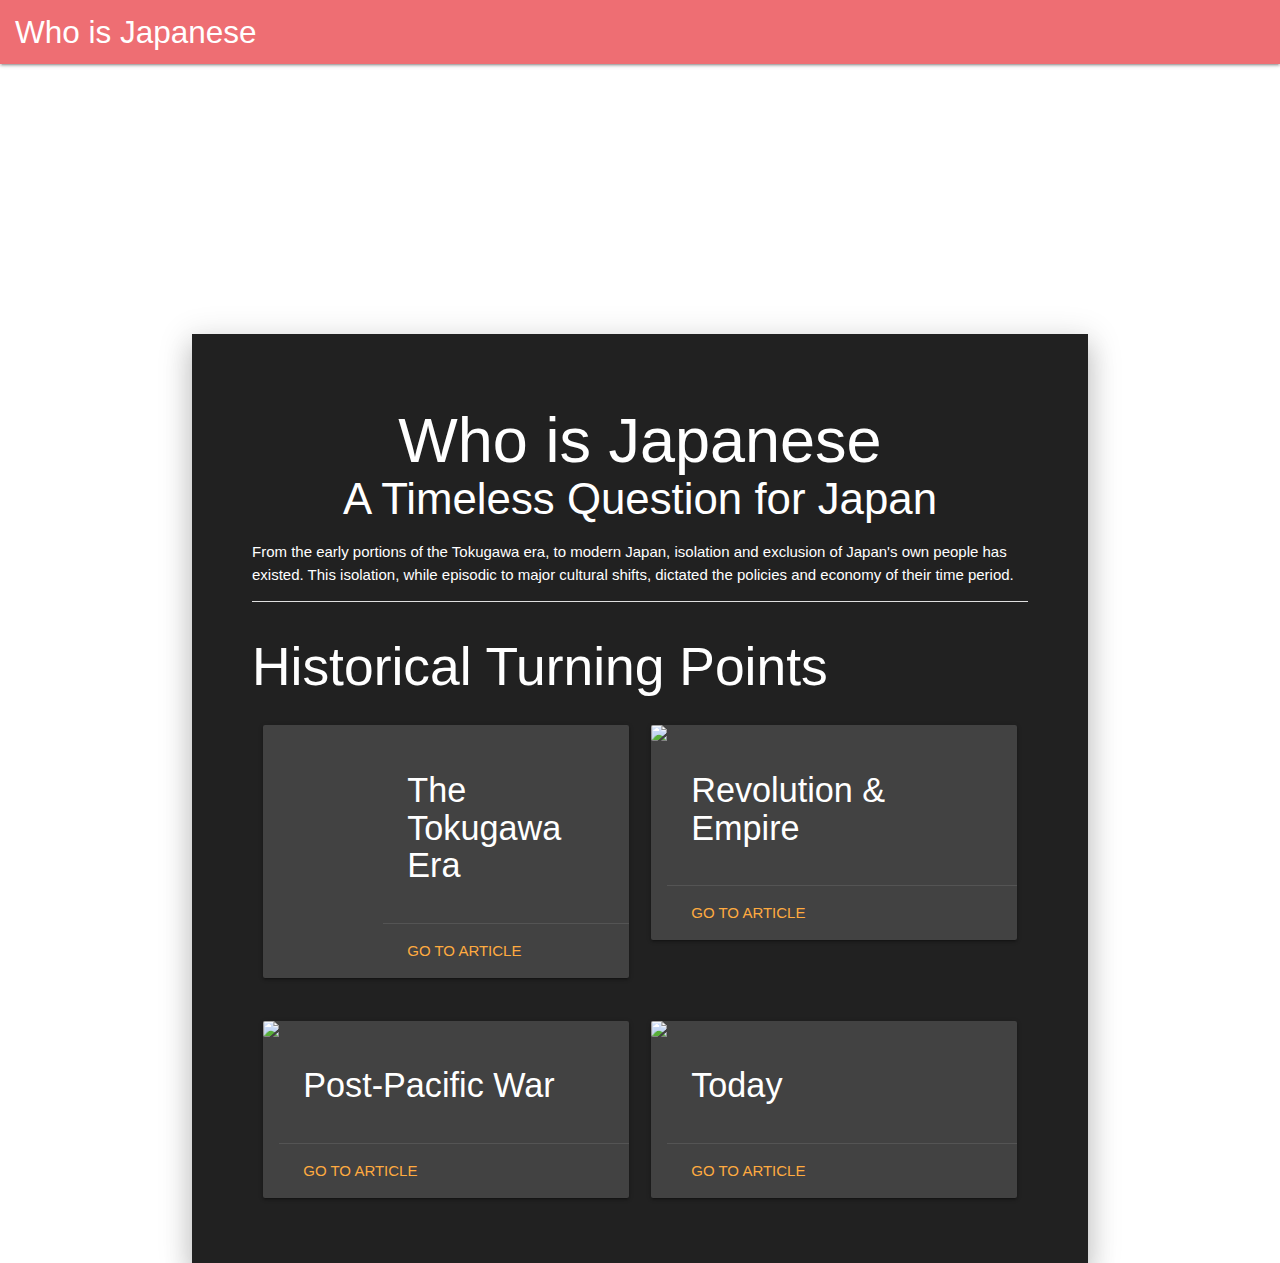
==== pub/index.html @ 8f9b11b3 "Initial Commit" ====
<!DOCTYPE html>
<html lang="en">
<head>
    <meta charset="UTF-8">
    <title>Who is Japanese | Home</title>
    <link rel="stylesheet" href="https://cdnjs.cloudflare.com/ajax/libs/materialize/1.0.0/css/materialize.min.css">
</head>
<body>
<nav>
    <div class="nav-wrapper">
        <a href="#" class="brand-logo" style="padding-left: 1rem;">Who is Japanese</a>
        <ul id="nav-mobile" class="right hide-on-med-and-down">
        </ul>
    </div>
</nav>
<div class="home">
    <div style="position: absolute; top: 0; z-index: -50;background: top no-repeat url('/img/Torii.svg'); background-size: cover; height: 100vh; width: 100vw;">

    </div>
    <div class="container grey darken-4 z-depth-4 white-text" style="position: relative; top: 30vh; padding: 2rem 4rem;">
        <h1 style="text-align: center; margin-bottom: 0;">Who is Japanese</h1>
        <h3 style="text-align: center; margin-top: 0;">A Timeless Question for Japan</h3>
        <p>From the early portions of the Tokugawa era, to modern Japan, isolation and exclusion of Japan's own people
            has existed. This isolation, while episodic to major cultural shifts, dictated the policies and economy of
            their time period.</p>
        <div class="divider"></div>
        <h2>Historical Turning Points</h2>
        <div class="row">
            <div class="col l6 s12">
                <div class="card horizontal grey darken-3">
                    <div class="card-image">
                        <div style="background: center no-repeat url('/tokugawa_cover.jpg'); background-size: cover; height: 190px; width:120px"></div>
                    </div>
                    <div class="card-stacked">
                        <div class="card-content">
                            <h4>The Tokugawa Era</h4>
                        </div>
                        <div class="card-action">
                            <router-link to="/tokugawa"><a>Go To Article</a></router-link>
                        </div>
                    </div>
                </div>
            </div>
            <div class="col l6 s12">
                <div class="card horizontal grey darken-3">
                    <div class="card-image">
                        <img src="https://lorempixel.com/100/190/nature/6">
                    </div>
                    <div class="card-stacked">
                        <div class="card-content">
                            <h4>Revolution & Empire</h4>
                        </div>
                        <div class="card-action">
                            <router-link to="/meiji"><a>Go To Article</a></router-link>
                        </div>
                    </div>
                </div>
            </div>
        </div>
        <div class="row">
            <div class="col l6 s12">
                <div class="card horizontal grey darken-3">
                    <div class="card-image">
                        <img src="https://lorempixel.com/100/190/nature/6">
                    </div>
                    <div class="card-stacked">
                        <div class="card-content">
                            <h4>Post-Pacific War</h4>
                        </div>
                        <div class="card-action">
                            <router-link to="/meiji"><a>Go To Article</a></router-link>
                        </div>
                    </div>
                </div>
            </div>
            <div class="col l6 s12">
                <div class="card horizontal grey darken-3">
                    <div class="card-image">
                        <img src="https://lorempixel.com/100/190/nature/6">
                    </div>
                    <div class="card-stacked">
                        <div class="card-content">
                            <h4>Today</h4>
                        </div>
                        <div class="card-action">
                            <router-link to="/meiji"><a>Go To Article</a></router-link>
                        </div>
                    </div>
                </div>
            </div>
        </div>
    </div>
</div>
<script src="https://cdnjs.cloudflare.com/ajax/libs/materialize/1.0.0/js/materialize.min.js"></script>
<script>M.AutoInit();</script>
</body>
</html>
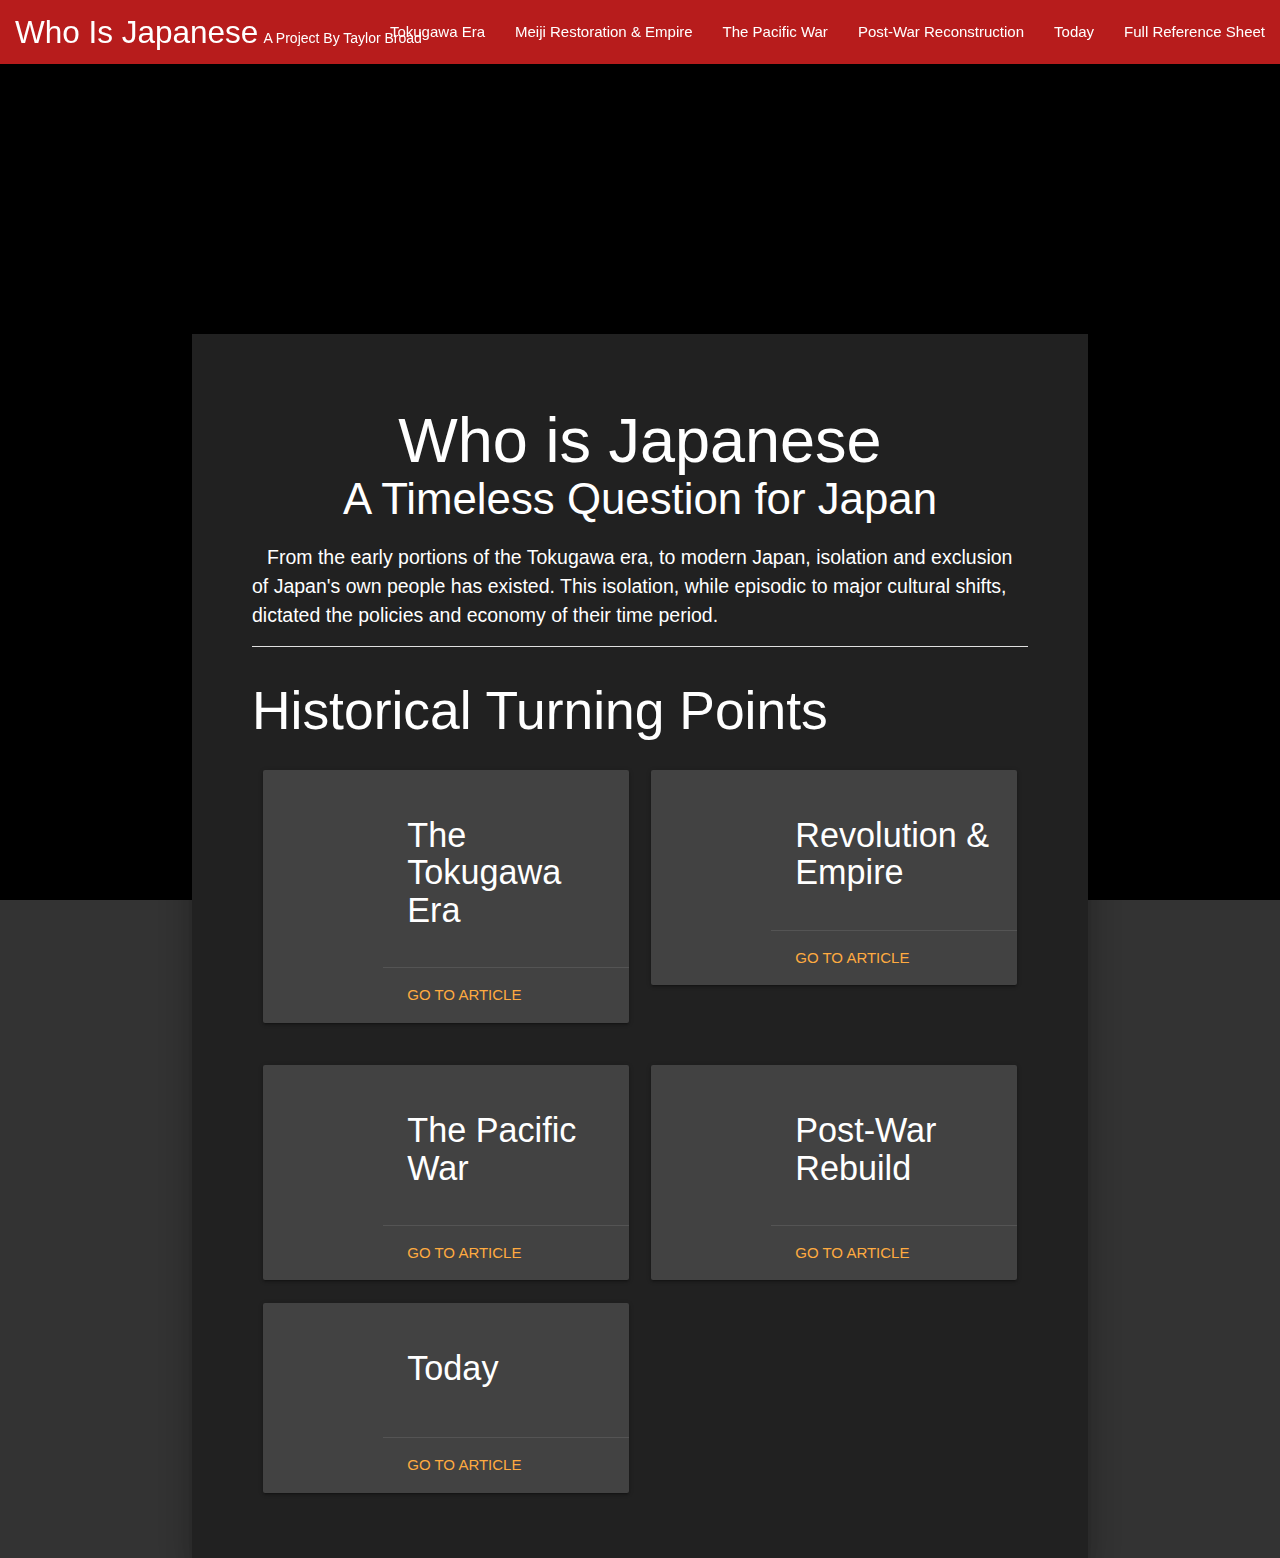
==== commit 8217b535: "Content" ====
--- a/pub/index.html
+++ b/pub/index.html
@@ -4,17 +4,26 @@
     <meta charset="UTF-8">
     <title>Who is Japanese | Home</title>
     <link rel="stylesheet" href="https://cdnjs.cloudflare.com/ajax/libs/materialize/1.0.0/css/materialize.min.css">
+    <link rel="stylesheet" href="custom.css">
 </head>
 <body>
-<nav>
-    <div class="nav-wrapper">
-        <a href="#" class="brand-logo" style="padding-left: 1rem;">Who is Japanese</a>
-        <ul id="nav-mobile" class="right hide-on-med-and-down">
-        </ul>
-    </div>
-</nav>
+<div class="navbar-fixed">
+    <nav class="red darken-4">
+        <div class="nav-wrapper">
+            <a href="index.html" class="brand-logo" style="padding-left: 1rem;">Who Is Japanese<span style="font-size: 14px;padding-left: 5px;">A Project By Taylor Broad</span> </a>
+            <ul id="nav-mobile" class="right hide-on-med-and-down">
+                <li><a href="tokugawa.html">Tokugawa Era</a></li>
+                <li><a href="empire.html">Meiji Restoration & Empire</a></li>
+                <li><a href="war.html">The Pacific War</a></li>
+                <li><a href="postwar.html">Post-War Reconstruction</a></li>
+                <li><a href="today.html">Today</a></li>
+                <li><a href="references.html">Full Reference Sheet</a></li>
+            </ul>
+        </div>
+    </nav>
+</div>
 <div class="home">
-    <div style="position: absolute; top: 0; z-index: -50;background: top no-repeat url('/img/Torii.svg'); background-size: cover; height: 100vh; width: 100vw;">
+    <div style="position: absolute; top: 0; z-index: -50;background: top no-repeat url('/img/Torii.svg') black; background-size: cover; height: 100vh; width: 100vw;">
 
     </div>
     <div class="container grey darken-4 z-depth-4 white-text" style="position: relative; top: 30vh; padding: 2rem 4rem;">
@@ -29,14 +38,14 @@
             <div class="col l6 s12">
                 <div class="card horizontal grey darken-3">
                     <div class="card-image">
-                        <div style="background: center no-repeat url('/tokugawa_cover.jpg'); background-size: cover; height: 190px; width:120px"></div>
+                        <div style="background: center no-repeat url('/img/tokugawa_cover.jpg'); background-size: cover; height: 190px; width:120px"></div>
                     </div>
                     <div class="card-stacked">
                         <div class="card-content">
                             <h4>The Tokugawa Era</h4>
                         </div>
                         <div class="card-action">
-                            <router-link to="/tokugawa"><a>Go To Article</a></router-link>
+                            <a href="tokugawa.html">Go To Article</a>
                         </div>
                     </div>
                 </div>
@@ -44,14 +53,14 @@
             <div class="col l6 s12">
                 <div class="card horizontal grey darken-3">
                     <div class="card-image">
-                        <img src="https://lorempixel.com/100/190/nature/6">
+                        <div style="background: center no-repeat url('/img/Gasshukoku_suishi_teitoku_kōjōgaki_(Oral_statement_by_the_American_Navy_admiral).png'); background-size: cover; height: 190px; width:120px"></div>
                     </div>
                     <div class="card-stacked">
                         <div class="card-content">
                             <h4>Revolution & Empire</h4>
                         </div>
                         <div class="card-action">
-                            <router-link to="/meiji"><a>Go To Article</a></router-link>
+                            <a href="empire.html">Go To Article</a>
                         </div>
                     </div>
                 </div>
@@ -61,14 +70,14 @@
             <div class="col l6 s12">
                 <div class="card horizontal grey darken-3">
                     <div class="card-image">
-                        <img src="https://lorempixel.com/100/190/nature/6">
+                        <div style="background: center no-repeat url('/img/02585.jpg'); background-size: cover; height: 190px; width:120px"></div>
                     </div>
                     <div class="card-stacked">
                         <div class="card-content">
-                            <h4>Post-Pacific War</h4>
+                            <h4>The Pacific War</h4>
                         </div>
                         <div class="card-action">
-                            <router-link to="/meiji"><a>Go To Article</a></router-link>
+                            <a href="war.html">Go To Article</a>
                         </div>
                     </div>
                 </div>
@@ -76,14 +85,29 @@
             <div class="col l6 s12">
                 <div class="card horizontal grey darken-3">
                     <div class="card-image">
-                        <img src="https://lorempixel.com/100/190/nature/6">
+                        <div style="background: center no-repeat url('/img/25693634378_3758a03ac1_k.jpg'); background-size: cover; height: 190px; width:120px"></div>
+                    </div>
+                    <div class="card-stacked">
+                        <div class="card-content">
+                            <h4>Post-War Rebuild</h4>
+                        </div>
+                        <div class="card-action">
+                            <a href="postwar.html">Go To Article</a>
+                        </div>
+                    </div>
+                </div>
+            </div>
+            <div class="col l6 s12">
+                <div class="card horizontal grey darken-3">
+                    <div class="card-image">
+                        <div style="background: center no-repeat url('/img/4d60d8f8f60443ef8bb01a55528ebfb4_18.jpg'); background-size: cover; height: 190px; width:120px"></div>
                     </div>
                     <div class="card-stacked">
                         <div class="card-content">
                             <h4>Today</h4>
                         </div>
                         <div class="card-action">
-                            <router-link to="/meiji"><a>Go To Article</a></router-link>
+                            <a href="today.html">Go To Article</a>
                         </div>
                     </div>
                 </div>
--- a/pub/custom.css
+++ b/pub/custom.css
@@ -0,0 +1,32 @@
+p {
+    text-indent: 1rem;
+    font-size: 1.3rem;
+    margin-bottom: 1rem;
+}
+.card>p{
+    font-size: 1rem !important;
+}
+.card-title {
+    font-weight: bold !important;
+}
+.tooltipped {
+    vertical-align: super;
+    font-size: smaller;
+}
+.img-title {
+    color: white;
+    background: rgba(25,25,25,.75);
+    display: inline-flex;
+    padding: 0 5px;
+}
+blockquote {
+    margin: 20px 0;
+    font-size: 2.2rem;
+    border-radius: 5px;
+    background: rgba(0,0,0,.25);
+    padding-left: 1.5rem;
+    border-left: 5px solid #ffcc00;
+}
+body {
+    background: #333;
+}